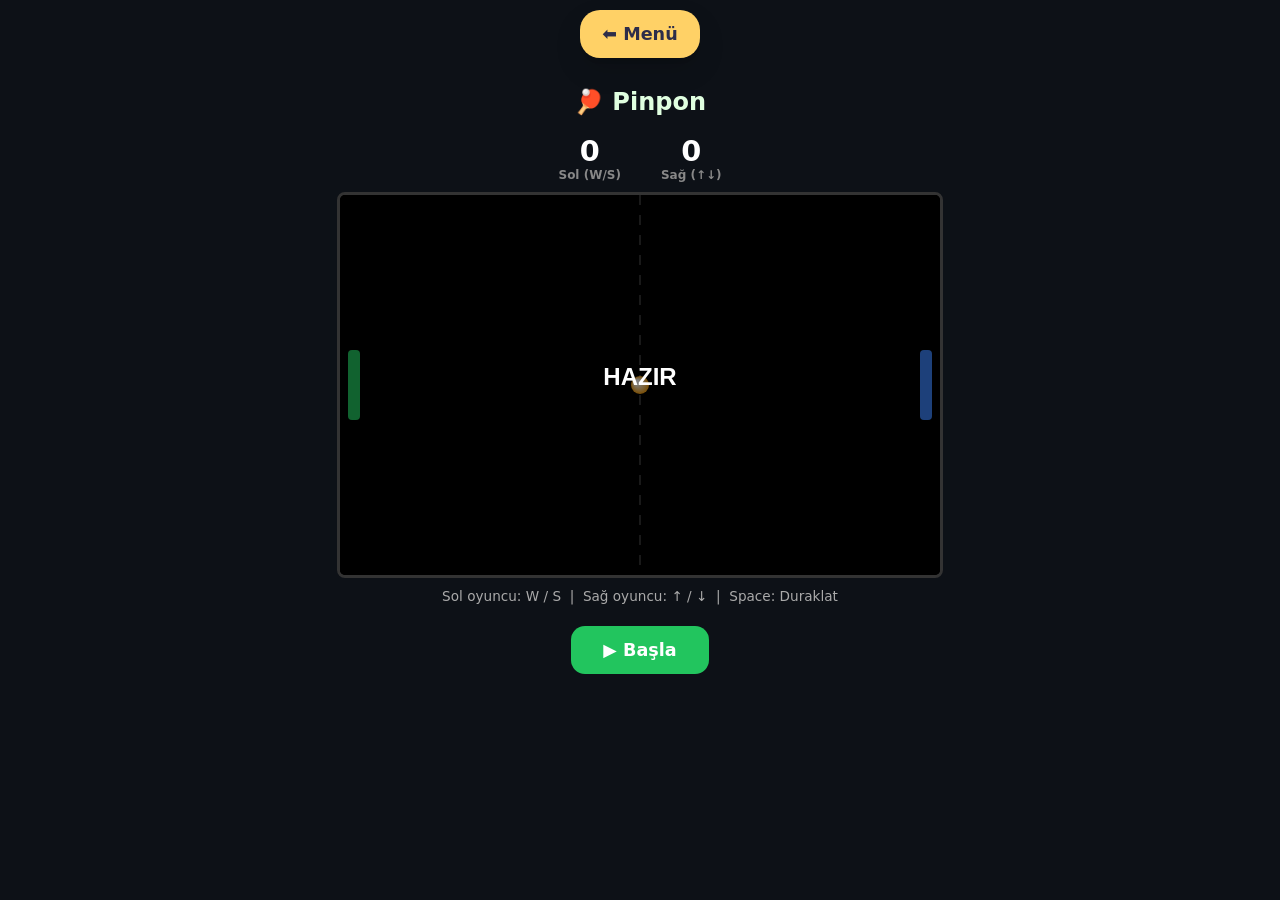
==== games/pong.html @ 7bfc732a "Add Tetris & Pong; restructure menu into 3 sections - Ana menü: Hafıza Oyunları / Eğlence Oyunları /" ====
<!DOCTYPE html>
<html lang="tr">
<head>
<meta charset="UTF-8">
<meta name="viewport" content="width=device-width, initial-scale=1.0, user-scalable=no">
<title>Pinpon</title>
<link rel="stylesheet" href="../css/style.css">
<style>
  body { background: #0d1117; display: flex; flex-direction: column; align-items: center; min-height: 100vh; padding: 10px; }
  h1.game-title-big { color: #e0ffe0; margin-bottom: 8px; }
  #pong-canvas { border: 3px solid #333; border-radius: 8px; background: #000; display: block; max-width: 100%; }
  .pong-info { color: #aaa; font-size: 0.85rem; text-align: center; margin: 8px 0; line-height: 1.6; }
  .scores { display: flex; gap: 40px; justify-content: center; margin: 10px 0; color: white; font-size: 1.8rem; font-weight: bold; }
  .score-box { text-align: center; }
  .score-box small { font-size: 0.75rem; color: #888; display: block; }
  #pong-start {
    background: #22c55e; color: white; border: none; padding: 14px 32px;
    border-radius: 14px; font-size: 1.1rem; font-weight: bold; cursor: pointer;
    font-family: inherit; margin-top: 10px;
  }
  #pong-start:hover { background: #16a34a; }
  /* Mobil paddle butonları */
  .paddle-controls { display: none; justify-content: space-between; width: 100%; max-width: 600px; margin-top: 14px; gap: 20px; }
  .paddle-side { display: flex; flex-direction: column; gap: 8px; align-items: center; }
  .paddle-side label { color: #888; font-size: 0.75rem; }
  .p-btn {
    width: 70px; height: 60px; border: none; border-radius: 14px;
    font-size: 1.6rem; cursor: pointer; font-family: inherit; font-weight: bold;
  }
  .p-btn.up { background: #3b82f6; color: white; }
  .p-btn.down { background: #f97316; color: white; }
  .p-btn:active { transform: scale(0.92); }
  @media (max-width: 700px) { .paddle-controls { display: flex; } .pong-info { display: none; } }
</style>
</head>
<body>
<a class="back-btn btn secondary" href="../index.html">⬅️ Menü</a>
<h1 class="game-title-big">🏓 Pinpon</h1>
<div class="scores">
  <div class="score-box"><span id="score-l">0</span><small>Sol (W/S)</small></div>
  <div class="score-box"><span id="score-r">0</span><small>Sağ (↑↓)</small></div>
</div>
<canvas id="pong-canvas" width="600" height="380"></canvas>
<p class="pong-info">Sol oyuncu: W / S &nbsp;|&nbsp; Sağ oyuncu: ↑ / ↓ &nbsp;|&nbsp; Space: Duraklat</p>
<button id="pong-start">▶ Başla</button>
<div class="paddle-controls">
  <div class="paddle-side">
    <label>Sol Oyuncu</label>
    <button class="p-btn up" id="l-up">⬆️</button>
    <button class="p-btn down" id="l-down">⬇️</button>
  </div>
  <div class="paddle-side">
    <label>Sağ Oyuncu</label>
    <button class="p-btn up" id="r-up">⬆️</button>
    <button class="p-btn down" id="r-down">⬇️</button>
  </div>
</div>
<script src="../js/games/pong.js"></script>
</body>
</html>
---- css/style.css ----
:root {
  --bg: #fff7fb;
  --text: #2d2d4a;
  --primary: #ff6fae;
  --primary-dark: #d94a8a;
  --accent: #ffd166;
  --card-bg: #ffffff;
  --shadow: 0 6px 0 rgba(0,0,0,0.08), 0 12px 28px rgba(0,0,0,0.12);
  --radius: 20px;
  --good: #4cd97b;
  --bad: #ff6b6b;
}
body.profile-girl {
  --bg: #fff0f8;
  --primary: #ff6fae;
  --primary-dark: #c93d80;
  --accent: #c77dff;
}
body.profile-boy {
  --bg: #eaf4ff;
  --primary: #3b82f6;
  --primary-dark: #1e40af;
  --accent: #ff8c42;
}

* { box-sizing: border-box; margin: 0; padding: 0; }
html, body { height: 100%; }
body {
  font-family: "Comic Sans MS", "Chalkboard SE", "Comic Neue", system-ui, sans-serif;
  background: var(--bg);
  color: var(--text);
  overflow-x: hidden;
  user-select: none;
  -webkit-tap-highlight-color: transparent;
}

#app { min-height: 100vh; padding: 20px; max-width: 1100px; margin: 0 auto; }
.screen { animation: fadeIn 0.4s ease; }
.hidden { display: none !important; }
@keyframes fadeIn { from { opacity: 0; transform: translateY(10px); } to { opacity: 1; transform: none; } }

h1 { font-size: clamp(2rem, 6vw, 3.5rem); text-align: center; margin: 30px 0 10px; color: var(--primary-dark); }
h2 { font-size: clamp(1.2rem, 3vw, 1.8rem); }
h3 { font-size: clamp(1.2rem, 3vw, 1.6rem); }
.subtitle { text-align: center; font-size: 1.3rem; margin-bottom: 30px; }
.section-title { text-align: center; margin: 20px 0; color: var(--primary-dark); }

/* Profil seçimi */
.profile-grid {
  display: grid;
  grid-template-columns: repeat(auto-fit, minmax(200px, 1fr));
  gap: 24px;
  max-width: 600px;
  margin: 40px auto;
}
.profile-card {
  background: var(--card-bg);
  border: 4px solid var(--primary);
  border-radius: var(--radius);
  padding: 30px 20px;
  cursor: pointer;
  box-shadow: var(--shadow);
  transition: transform 0.15s, box-shadow 0.15s;
  display: flex; flex-direction: column; align-items: center; gap: 12px;
  font-family: inherit;
}
.profile-card.girl { border-color: #ff6fae; background: #fff0f8; }
.profile-card.boy { border-color: #3b82f6; background: #eaf4ff; }
.profile-card:hover, .profile-card:focus { transform: translateY(-4px) scale(1.03); outline: none; }
.profile-card:active { transform: translateY(2px) scale(0.98); }
.profile-emoji { font-size: clamp(4rem, 10vw, 6rem); }
.profile-name { font-size: 1.6rem; font-weight: bold; color: var(--text); }

/* Üst bar */
.top-bar {
  display: flex; align-items: center; justify-content: space-between;
  background: var(--card-bg); padding: 12px 16px; border-radius: var(--radius);
  box-shadow: var(--shadow); margin-bottom: 20px;
}
.icon-btn {
  background: var(--primary); color: white; border: none; width: 48px; height: 48px;
  border-radius: 50%; font-size: 1.4rem; cursor: pointer; box-shadow: var(--shadow);
}
.icon-btn:active { transform: scale(0.92); }
.profile-badge { font-size: 2rem; }

/* Menü bölümleri */
.menu-section { margin-bottom: 36px; }

/* Yakında kartı */
.coming-soon-card {
  background: linear-gradient(135deg, #667eea, #764ba2);
  border-radius: var(--radius); padding: 30px 20px; text-align: center;
  box-shadow: var(--shadow); color: white;
}
.coming-soon-icons { font-size: 2.2rem; margin-bottom: 12px; letter-spacing: 6px; }
.coming-soon-text { font-size: 1rem; opacity: 0.9; margin-bottom: 14px; }
.coming-soon-badge {
  display: inline-block; background: rgba(255,255,255,0.25);
  padding: 6px 18px; border-radius: 30px; font-size: 1.1rem; font-weight: bold;
}

/* Oyun kartları */
.games-grid {
  display: grid;
  grid-template-columns: repeat(auto-fit, minmax(220px, 1fr));
  gap: 20px;
  margin-top: 20px;
}
.game-card {
  background: var(--card-bg);
  border: 3px solid var(--primary);
  border-radius: var(--radius);
  padding: 24px 16px;
  text-align: center;
  cursor: pointer;
  box-shadow: var(--shadow);
  transition: transform 0.15s;
  display: flex; flex-direction: column; align-items: center; gap: 10px;
  text-decoration: none; color: inherit; font-family: inherit;
}
.game-card:hover { transform: translateY(-4px); }
.game-card:active { transform: translateY(2px) scale(0.98); }
.game-icon { font-size: 4rem; }
.game-title { font-size: 1.2rem; font-weight: bold; }
.game-stars { font-size: 1rem; color: var(--accent); }

/* Seviye seçici */
.level-picker {
  display: flex; justify-content: center; gap: 14px; margin: 20px 0; flex-wrap: wrap;
}
.level-btn {
  min-width: 120px; min-height: 80px; padding: 12px 20px;
  background: var(--primary); color: white; border: none; border-radius: var(--radius);
  font-size: 1.2rem; font-weight: bold; cursor: pointer; box-shadow: var(--shadow);
  font-family: inherit; display: flex; flex-direction: column; align-items: center; gap: 4px;
}
.level-btn.locked { background: #bbb; cursor: not-allowed; }
.level-btn:not(.locked):hover { transform: translateY(-2px); }
.level-btn:not(.locked):active { transform: translateY(2px) scale(0.97); }
.level-stars { font-size: 0.9rem; }

/* Geri butonu */
.back-btn {
  display: inline-flex; align-items: center; gap: 6px;
  background: var(--accent); color: var(--text); border: none;
  padding: 10px 18px; border-radius: var(--radius); font-size: 1.1rem; font-weight: bold;
  cursor: pointer; box-shadow: var(--shadow); font-family: inherit;
  text-decoration: none;
}
.back-btn:active { transform: scale(0.96); }

/* Oyun ekranı genel */
.game-wrap { padding: 10px; }
.game-header { display: flex; justify-content: space-between; align-items: center; margin-bottom: 20px; flex-wrap: wrap; gap: 10px; }
.game-title-big { font-size: 1.5rem; color: var(--primary-dark); }
.hud { display: flex; gap: 14px; font-size: 1.1rem; }
.hud span { background: var(--card-bg); padding: 8px 14px; border-radius: 14px; box-shadow: var(--shadow); }

/* Kart eşleştirme */
.match-grid { display: grid; gap: 10px; margin: 0 auto; max-width: 600px; }
.match-grid.cols-2 { grid-template-columns: repeat(2, 1fr); }
.match-grid.cols-3 { grid-template-columns: repeat(3, 1fr); }
.match-grid.cols-4 { grid-template-columns: repeat(4, 1fr); }
.match-card {
  aspect-ratio: 1;
  border-radius: 16px;
  cursor: pointer;
  box-shadow: var(--shadow);
  position: relative;
  perspective: 800px;
  background: transparent;
  border: none;
  padding: 0;
  font-family: inherit;
}
.match-card-inner {
  position: absolute; inset: 0;
  transform-style: preserve-3d;
  transition: transform 0.5s;
  border-radius: 16px;
}
.match-card.flipped .match-card-inner,
.match-card.matched .match-card-inner {
  transform: rotateY(180deg);
}
.match-face {
  position: absolute; inset: 0;
  display: flex; align-items: center; justify-content: center;
  border-radius: 16px;
  backface-visibility: hidden;
  -webkit-backface-visibility: hidden;
  font-size: clamp(2rem, 8vw, 4rem);
}
.match-back {
  background: linear-gradient(135deg, var(--primary), var(--primary-dark));
  color: white;
  font-size: clamp(2rem, 7vw, 3.2rem);
}
.match-front {
  background: var(--card-bg);
  transform: rotateY(180deg);
  border: 3px solid var(--primary);
}
.match-card.matched .match-front {
  background: var(--good);
  border-color: var(--good);
  animation: pop 0.4s;
}
@keyframes pop { 0%,100% { transform: scale(1); } 50% { transform: scale(1.15); } }

/* Sıra (Simon) */
.sequence-pads {
  display: grid; grid-template-columns: repeat(2, 1fr); gap: 16px;
  max-width: 420px; margin: 20px auto;
}
.pad {
  aspect-ratio: 1; border-radius: 20px; cursor: pointer;
  box-shadow: var(--shadow); opacity: 0.6; transition: opacity 0.15s, transform 0.1s;
  border: none; font-size: 2.5rem;
}
.pad.lit { opacity: 1; transform: scale(1.05); filter: brightness(1.3); }
.pad-0 { background: #ff6b6b; }
.pad-1 { background: #4cd97b; }
.pad-2 { background: #4dabf7; }
.pad-3 { background: #ffd93d; }

/* Farkı bul */
.diff-wrap { display: flex; gap: 20px; justify-content: center; flex-wrap: wrap; }
.diff-grid {
  display: grid; grid-template-columns: repeat(4, 60px); gap: 6px;
  background: var(--card-bg); padding: 14px; border-radius: var(--radius); box-shadow: var(--shadow);
}
.diff-cell {
  width: 60px; height: 60px; display: flex; align-items: center; justify-content: center;
  font-size: 2rem; background: #f7f1ff; border-radius: 10px; cursor: pointer;
}
.diff-cell.right-side { cursor: pointer; }
.diff-cell.found { background: var(--good); animation: pop 0.4s; }

/* Kayıp eşya */
.missing-row {
  display: flex; flex-wrap: wrap; justify-content: center; gap: 12px; margin: 20px 0;
}
.missing-item {
  width: 80px; height: 80px; background: var(--card-bg); border-radius: 16px;
  display: flex; align-items: center; justify-content: center; font-size: 3rem;
  box-shadow: var(--shadow);
}
.missing-item.hidden-view { background: var(--primary); color: white; }
.missing-item.hidden-view::after { content: "❓"; font-size: 2.5rem; }
.missing-item.hidden-view > span { display: none; }
.options-row { display: flex; flex-wrap: wrap; justify-content: center; gap: 10px; margin: 20px 0; }
.option-btn {
  min-width: 80px; min-height: 80px; background: var(--card-bg);
  border: 3px solid var(--primary); border-radius: 16px; font-size: 3rem; cursor: pointer;
  box-shadow: var(--shadow);
}
.option-btn.correct { background: var(--good); border-color: var(--good); animation: pop 0.4s; }
.option-btn.wrong { background: var(--bad); animation: shake 0.4s; }
@keyframes shake { 0%,100% { transform: translateX(0); } 25% { transform: translateX(-6px); } 75% { transform: translateX(6px); } }

/* Gölge eşleme */
.shadow-wrap { display: flex; flex-direction: column; gap: 16px; align-items: center; margin: 20px 0; }
.shadow-target {
  background: var(--card-bg); padding: 20px; border-radius: var(--radius); box-shadow: var(--shadow);
  font-size: clamp(3rem, 10vw, 5rem); text-align: center;
}
.shadow-target .shadow-emoji {
  display: inline-block;
  filter: brightness(0) opacity(0.85);
}
.shadow-choices { display: flex; flex-wrap: wrap; justify-content: center; gap: 12px; }
.shadow-choice {
  min-width: 80px; min-height: 80px; background: var(--card-bg);
  border: 3px solid var(--primary); border-radius: 16px; font-size: 3rem; cursor: pointer;
  box-shadow: var(--shadow);
}
.shadow-choice.correct { background: var(--good); border-color: var(--good); animation: pop 0.4s; }
.shadow-choice.wrong { animation: shake 0.4s; background: var(--bad); }

/* Sonuç modalı */
.modal-backdrop {
  position: fixed; inset: 0; background: rgba(0,0,0,0.4);
  display: flex; align-items: center; justify-content: center; z-index: 100;
  animation: fadeIn 0.3s ease;
}
.modal {
  background: var(--card-bg); padding: 30px; border-radius: var(--radius); text-align: center;
  max-width: 90%; width: 400px; box-shadow: var(--shadow);
}
.modal h2 { color: var(--primary-dark); margin-bottom: 10px; }
.modal .stars { font-size: 3rem; margin: 20px 0; letter-spacing: 6px; }
.modal-actions { display: flex; gap: 12px; justify-content: center; flex-wrap: wrap; margin-top: 20px; }
.btn {
  background: var(--primary); color: white; border: none; padding: 14px 22px;
  border-radius: var(--radius); font-size: 1.1rem; font-weight: bold; cursor: pointer;
  box-shadow: var(--shadow); font-family: inherit; text-decoration: none; display: inline-block;
}
.btn.secondary { background: var(--accent); color: var(--text); }
.btn:active { transform: scale(0.96); }

/* Yıldız parıltı */
.sparkle {
  position: fixed; font-size: 3rem; pointer-events: none;
  animation: sparkle 0.8s ease-out forwards; z-index: 200;
}
@keyframes sparkle {
  0% { transform: translate(-50%,-50%) scale(0.5); opacity: 1; }
  100% { transform: translate(-50%,-150%) scale(1.8); opacity: 0; }
}

.hint { text-align: center; color: var(--primary-dark); font-size: 1.1rem; margin: 10px 0; }
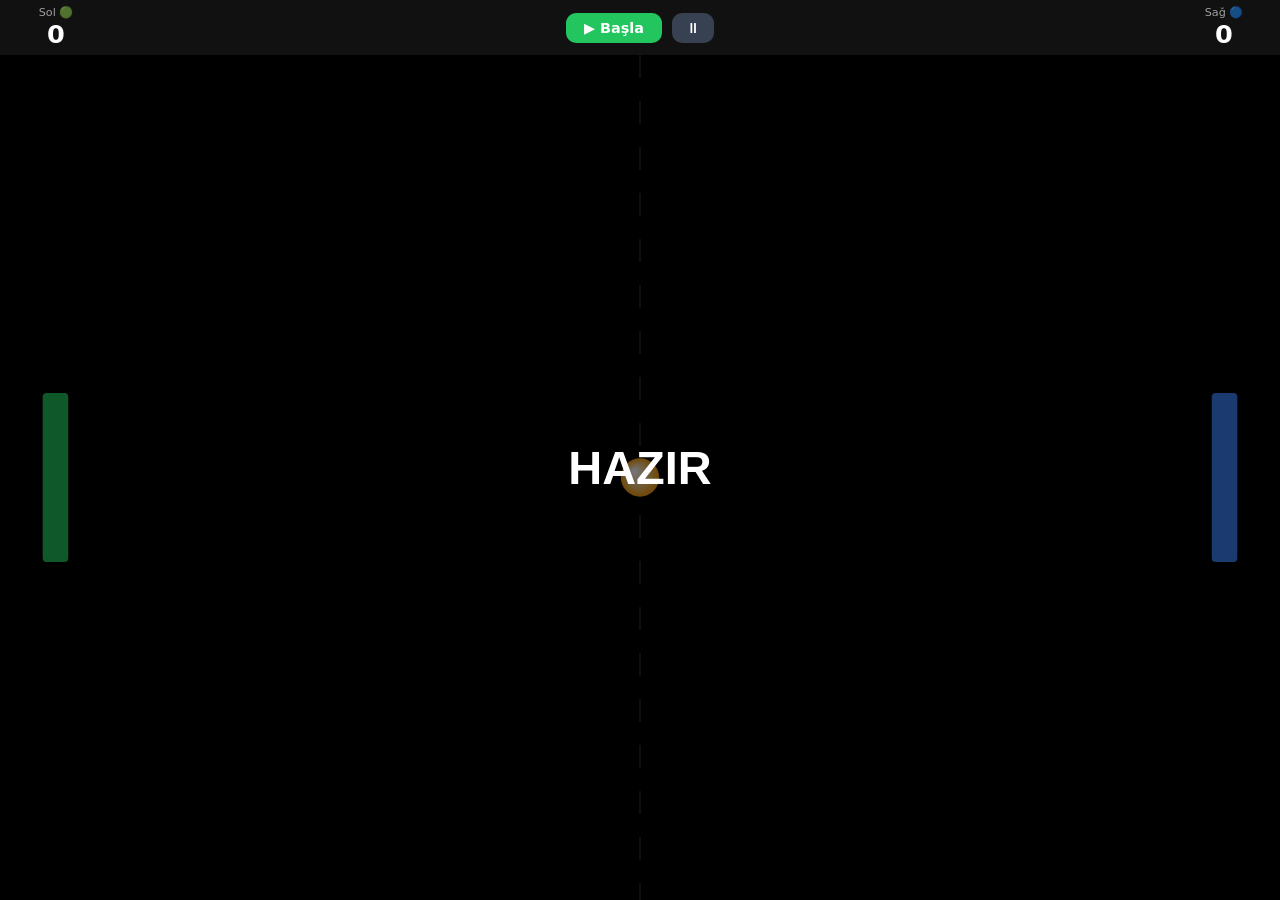
==== commit 860cd499: "Fix mobile compatibility: Tetris & Pong Tetris: - iPhone 6 / iOS 12 uyumu: var kullanımı, arrow fn k" ====
--- a/games/pong.html
+++ b/games/pong.html
@@ -2,59 +2,129 @@
 <html lang="tr">
 <head>
 <meta charset="UTF-8">
-<meta name="viewport" content="width=device-width, initial-scale=1.0, user-scalable=no">
+<meta name="viewport" content="width=device-width, initial-scale=1.0, maximum-scale=1.0, user-scalable=no, viewport-fit=cover">
 <title>Pinpon</title>
 <link rel="stylesheet" href="../css/style.css">
 <style>
-  body { background: #0d1117; display: flex; flex-direction: column; align-items: center; min-height: 100vh; padding: 10px; }
-  h1.game-title-big { color: #e0ffe0; margin-bottom: 8px; }
-  #pong-canvas { border: 3px solid #333; border-radius: 8px; background: #000; display: block; max-width: 100%; }
-  .pong-info { color: #aaa; font-size: 0.85rem; text-align: center; margin: 8px 0; line-height: 1.6; }
-  .scores { display: flex; gap: 40px; justify-content: center; margin: 10px 0; color: white; font-size: 1.8rem; font-weight: bold; }
-  .score-box { text-align: center; }
-  .score-box small { font-size: 0.75rem; color: #888; display: block; }
-  #pong-start {
-    background: #22c55e; color: white; border: none; padding: 14px 32px;
-    border-radius: 14px; font-size: 1.1rem; font-weight: bold; cursor: pointer;
-    font-family: inherit; margin-top: 10px;
-  }
-  #pong-start:hover { background: #16a34a; }
-  /* Mobil paddle butonları */
-  .paddle-controls { display: none; justify-content: space-between; width: 100%; max-width: 600px; margin-top: 14px; gap: 20px; }
-  .paddle-side { display: flex; flex-direction: column; gap: 8px; align-items: center; }
-  .paddle-side label { color: #888; font-size: 0.75rem; }
-  .p-btn {
-    width: 70px; height: 60px; border: none; border-radius: 14px;
-    font-size: 1.6rem; cursor: pointer; font-family: inherit; font-weight: bold;
-  }
-  .p-btn.up { background: #3b82f6; color: white; }
-  .p-btn.down { background: #f97316; color: white; }
-  .p-btn:active { transform: scale(0.92); }
-  @media (max-width: 700px) { .paddle-controls { display: flex; } .pong-info { display: none; } }
+* { box-sizing: border-box; -webkit-tap-highlight-color: transparent; }
+html, body {
+  margin: 0; padding: 0; width: 100%; height: 100%;
+  overflow: hidden;
+  background: #000;
+  touch-action: none;
+  -webkit-user-select: none; user-select: none;
+}
+
+/* Portrait uyarısı */
+#portrait-overlay {
+  display: none;
+  position: fixed; inset: 0; z-index: 999;
+  background: #000;
+  flex-direction: column; align-items: center; justify-content: center;
+  color: white; text-align: center; gap: 20px;
+  font-family: "Comic Sans MS", system-ui, sans-serif;
+}
+#portrait-overlay .icon { font-size: 5rem; animation: spin 2s linear infinite; }
+#portrait-overlay p { font-size: 1.3rem; opacity: 0.85; padding: 0 30px; }
+@keyframes spin { 0%{transform:rotate(0deg)} 50%{transform:rotate(90deg)} 100%{transform:rotate(90deg)} }
+
+@media (orientation: portrait) {
+  #portrait-overlay { display: -webkit-flex; display: flex; }
+  #game-container   { display: none; }
+}
+
+/* Oyun kabı */
+#game-container {
+  width: 100vw; height: 100vh;
+  display: -webkit-flex; display: flex;
+  flex-direction: column;
+}
+
+/* Üst skor barı */
+.score-bar {
+  display: -webkit-flex; display: flex;
+  -webkit-justify-content: space-between; justify-content: space-between;
+  -webkit-align-items: center; align-items: center;
+  padding: 6px 16px;
+  padding-top: calc(6px + env(safe-area-inset-top, 0px));
+  background: #111;
+  color: white;
+  font-family: "Comic Sans MS", system-ui, sans-serif;
+  flex-shrink: 0;
+}
+.score-side { text-align: center; min-width: 80px; }
+.score-side .name { font-size: 0.7rem; opacity: 0.6; }
+.score-side .pts  { font-size: 1.6rem; font-weight: bold; }
+.score-mid { display: -webkit-flex; display: flex; gap: 10px; -webkit-align-items: center; align-items: center; }
+#btn-start {
+  background: #22c55e; color: white; border: none;
+  padding: 7px 18px; border-radius: 10px;
+  font-size: 0.9rem; font-weight: bold; cursor: pointer;
+  font-family: inherit; touch-action: manipulation;
+}
+#btn-start:active { background: #16a34a; }
+#btn-pause {
+  background: #374151; color: white; border: none;
+  padding: 7px 14px; border-radius: 10px;
+  font-size: 0.9rem; cursor: pointer;
+  font-family: inherit; touch-action: manipulation;
+}
+#btn-pause:active { background: #1f2937; }
+
+/* Canvas alanı */
+.canvas-wrap {
+  -webkit-flex: 1; flex: 1;
+  position: relative; overflow: hidden;
+  padding-bottom: env(safe-area-inset-bottom, 0px);
+}
+#pong-canvas {
+  display: block;
+  width: 100%; height: 100%;
+  touch-action: none;
+  cursor: default;
+}
+
+/* Dokunma ipucu */
+.touch-hint {
+  position: absolute; bottom: calc(8px + env(safe-area-inset-bottom,0px));
+  left: 50%; transform: translateX(-50%);
+  color: rgba(255,255,255,0.3); font-size: 0.72rem;
+  font-family: "Comic Sans MS", system-ui, sans-serif;
+  white-space: nowrap; pointer-events: none;
+}
+@media (pointer: fine) { .touch-hint { display: none; } }
 </style>
 </head>
 <body>
-<a class="back-btn btn secondary" href="../index.html">⬅️ Menü</a>
-<h1 class="game-title-big">🏓 Pinpon</h1>
-<div class="scores">
-  <div class="score-box"><span id="score-l">0</span><small>Sol (W/S)</small></div>
-  <div class="score-box"><span id="score-r">0</span><small>Sağ (↑↓)</small></div>
+
+<!-- Portrait uyarısı -->
+<div id="portrait-overlay">
+  <div class="icon">📱</div>
+  <p>Telefonu <strong>yatay</strong> çevir ve Pinpon oyna! 🏓</p>
 </div>
-<canvas id="pong-canvas" width="600" height="380"></canvas>
-<p class="pong-info">Sol oyuncu: W / S &nbsp;|&nbsp; Sağ oyuncu: ↑ / ↓ &nbsp;|&nbsp; Space: Duraklat</p>
-<button id="pong-start">▶ Başla</button>
-<div class="paddle-controls">
-  <div class="paddle-side">
-    <label>Sol Oyuncu</label>
-    <button class="p-btn up" id="l-up">⬆️</button>
-    <button class="p-btn down" id="l-down">⬇️</button>
+
+<!-- Oyun -->
+<div id="game-container">
+  <div class="score-bar">
+    <div class="score-side">
+      <div class="name">Sol 🟢</div>
+      <div class="pts" id="score-l">0</div>
+    </div>
+    <div class="score-mid">
+      <button id="btn-start">▶ Başla</button>
+      <button id="btn-pause">⏸</button>
+    </div>
+    <div class="score-side">
+      <div class="name">Sağ 🔵</div>
+      <div class="pts" id="score-r">0</div>
+    </div>
   </div>
-  <div class="paddle-side">
-    <label>Sağ Oyuncu</label>
-    <button class="p-btn up" id="r-up">⬆️</button>
-    <button class="p-btn down" id="r-down">⬇️</button>
+  <div class="canvas-wrap">
+    <canvas id="pong-canvas"></canvas>
+    <div class="touch-hint">Sol yarı = Sol raket &nbsp;|&nbsp; Sağ yarı = Sağ raket &nbsp;|&nbsp; Parmağını sürükle</div>
   </div>
 </div>
+
 <script src="../js/games/pong.js"></script>
 </body>
 </html>
--- a/css/style.css
+++ b/css/style.css
@@ -87,18 +87,21 @@
 /* Menü bölümleri */
 .menu-section { margin-bottom: 36px; }
 
-/* Yakında kartı */
-.coming-soon-card {
-  background: linear-gradient(135deg, #667eea, #764ba2);
-  border-radius: var(--radius); padding: 30px 20px; text-align: center;
-  box-shadow: var(--shadow); color: white;
-}
-.coming-soon-icons { font-size: 2.2rem; margin-bottom: 12px; letter-spacing: 6px; }
-.coming-soon-text { font-size: 1rem; opacity: 0.9; margin-bottom: 14px; }
-.coming-soon-badge {
-  display: inline-block; background: rgba(255,255,255,0.25);
-  padding: 6px 18px; border-radius: 30px; font-size: 1.1rem; font-weight: bold;
-}
+/* Macera & Keşif banner */
+.adventure-banner {
+  display: flex; align-items: center; gap: 16px;
+  background: linear-gradient(135deg, #1a1a3e, #2d1b69);
+  border-radius: var(--radius); padding: 20px 24px;
+  box-shadow: var(--shadow); color: white; text-decoration: none;
+  transition: transform 0.15s, filter 0.15s;
+}
+.adventure-banner:hover { transform: translateY(-3px); filter: brightness(1.1); }
+.adventure-banner:active { transform: scale(0.98); }
+.adventure-icons { font-size: 2rem; letter-spacing: 4px; white-space: nowrap; }
+.adventure-text { flex: 1; display: flex; flex-direction: column; gap: 4px; }
+.adventure-text strong { font-size: 1.1rem; }
+.adventure-text span { font-size: 0.9rem; opacity: 0.75; }
+.adventure-arrow { font-size: 1.6rem; }
 
 /* Oyun kartları */
 .games-grid {
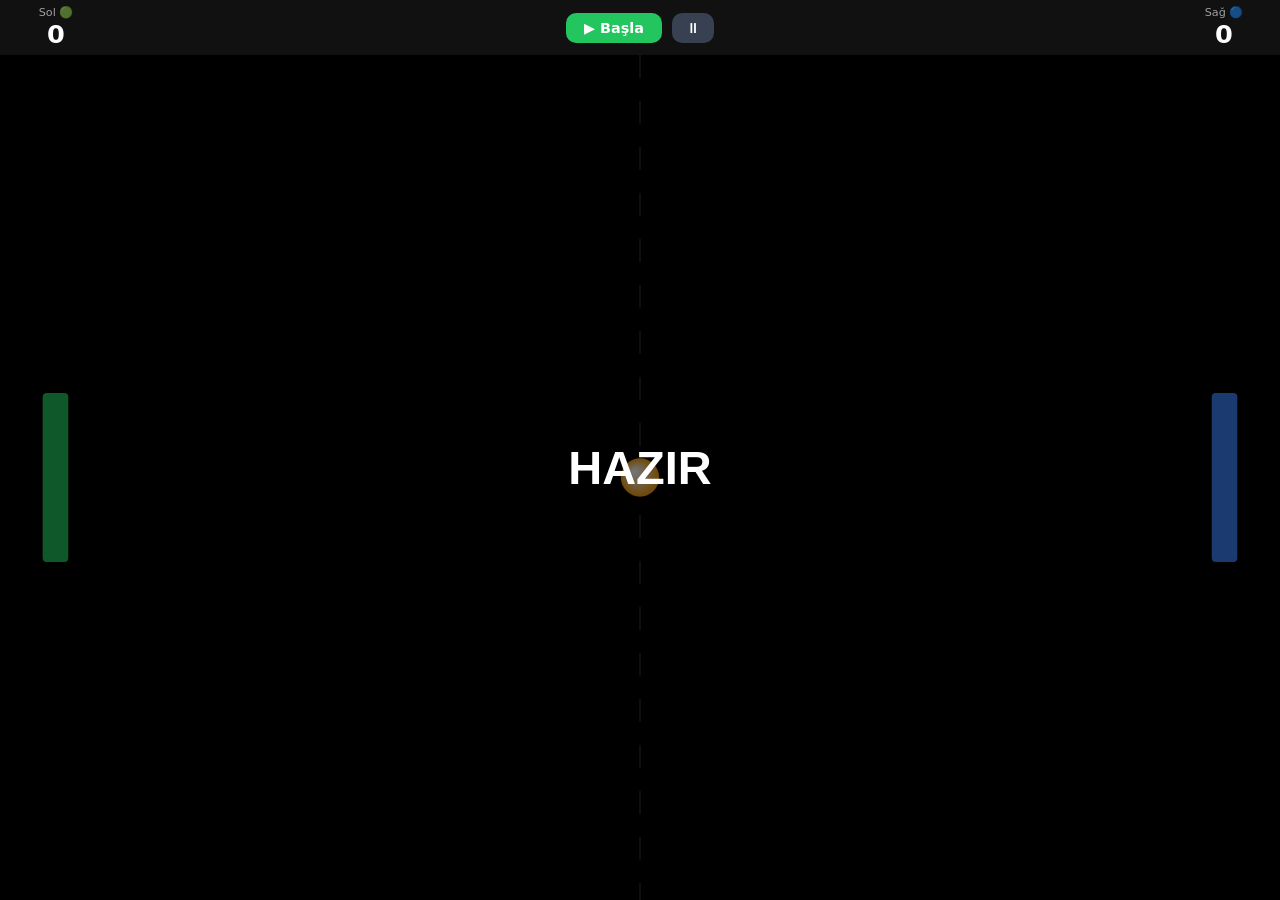
==== commit 3656929c: "Fix Pong landscape fit on iPhone 14 Pro Max - Add safe-area-inset-left/right padding to #game-contai" ====
--- a/games/pong.html
+++ b/games/pong.html
@@ -8,7 +8,8 @@
 <style>
 * { box-sizing: border-box; -webkit-tap-highlight-color: transparent; }
 html, body {
-  margin: 0; padding: 0; width: 100%; height: 100%;
+  margin: 0; padding: 0; width: 100%;
+  height: 100vh; height: 100dvh;
   overflow: hidden;
   background: #000;
   touch-action: none;
@@ -35,7 +36,9 @@
 
 /* Oyun kabı */
 #game-container {
-  width: 100vw; height: 100vh;
+  width: 100%; height: 100%;
+  padding-left:  env(safe-area-inset-left,  0px);
+  padding-right: env(safe-area-inset-right, 0px);
   display: -webkit-flex; display: flex;
   flex-direction: column;
 }
